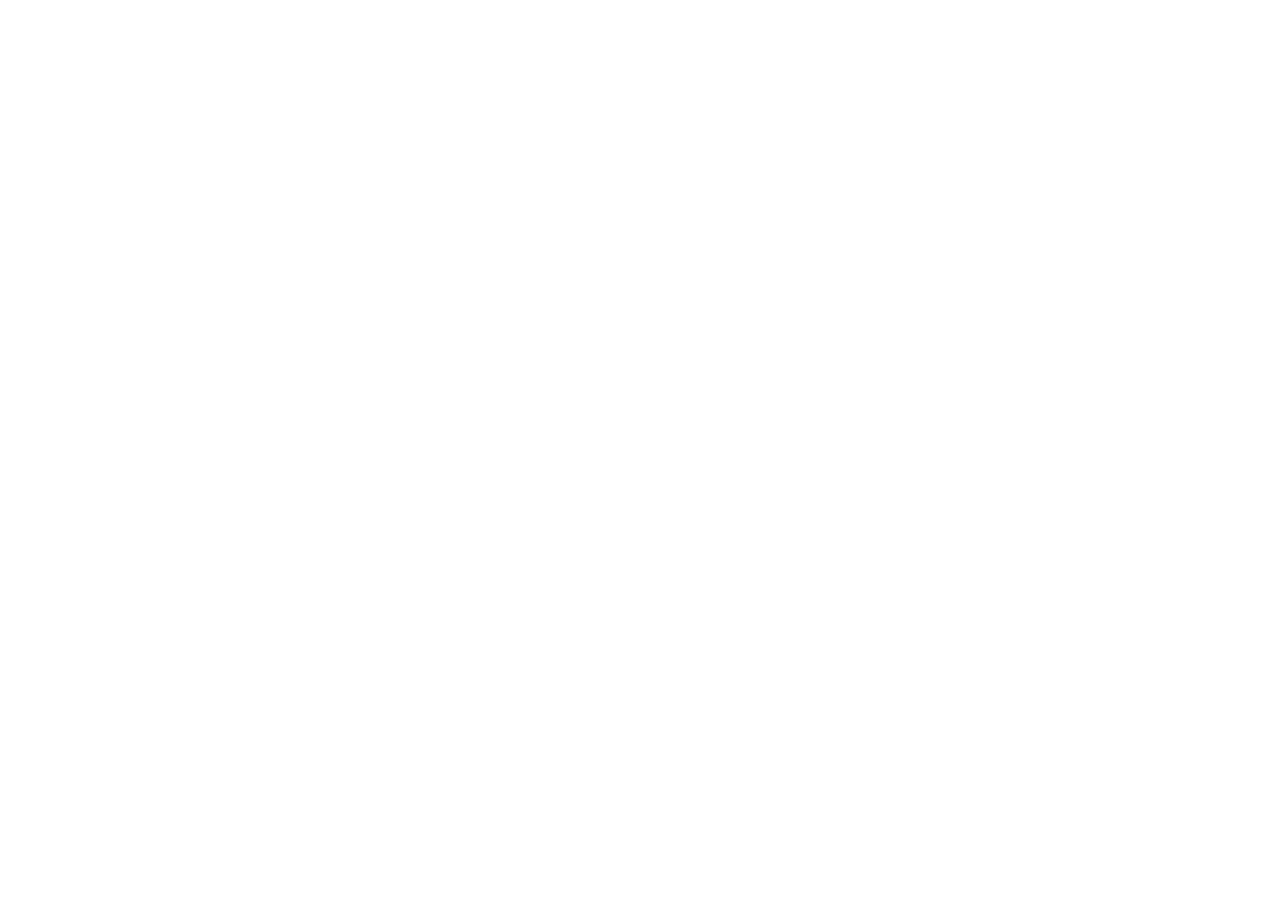
==== index.html @ 443720b5 "index" ====
<!DOCTYPE html>
<html lang="en">
<head>
    <meta charset="UTF-8">
    <meta name="viewport" content="width=device-width, initial-scale=1.0">
    <title>Document</title>
</head>
<body>
    
</body>
</html>
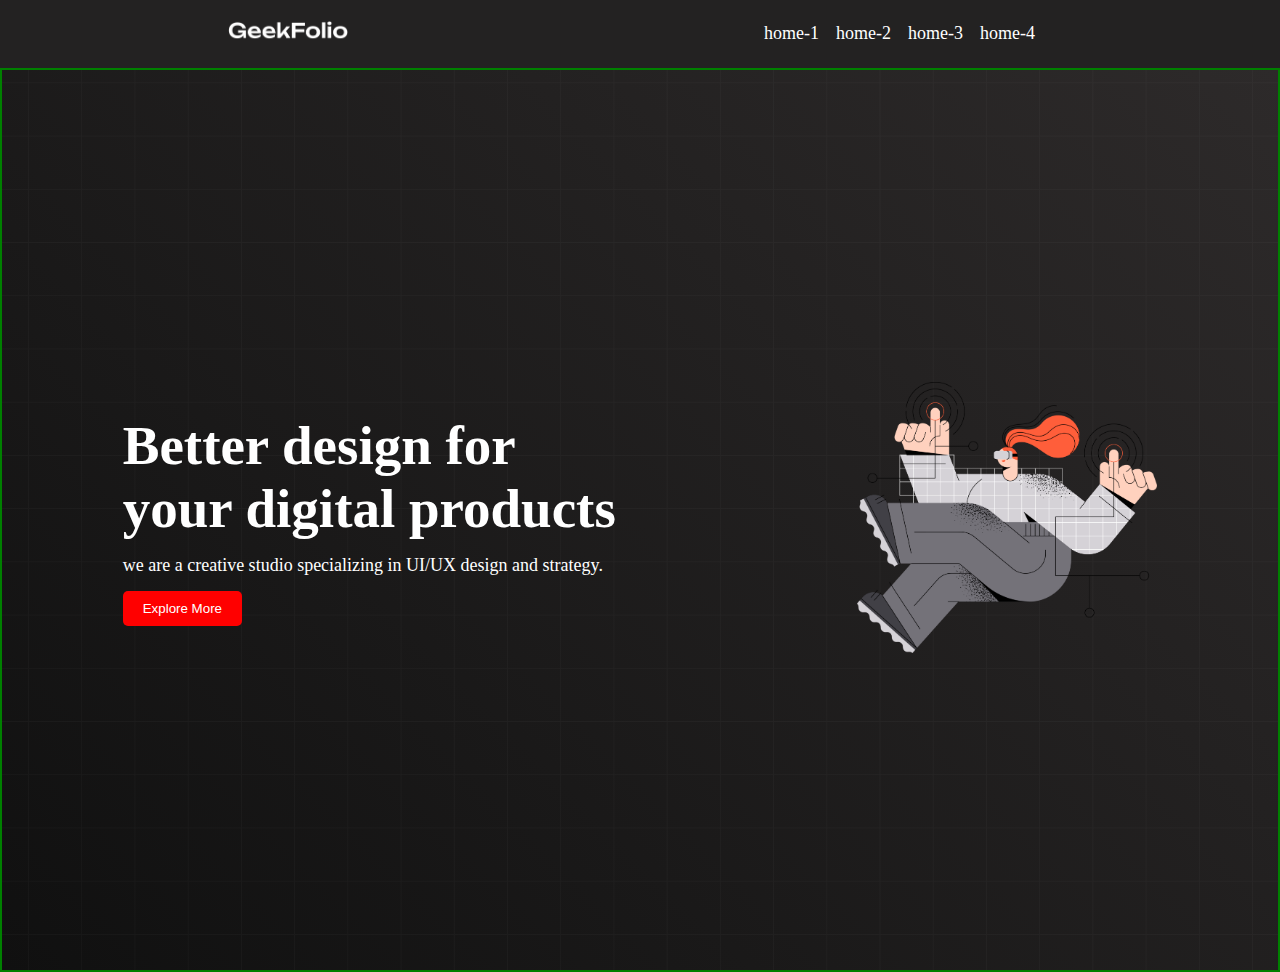
==== commit 28ddfab7: "a banner" ====
--- a/index.html
+++ b/index.html
@@ -4,8 +4,40 @@
     <meta charset="UTF-8">
     <meta name="viewport" content="width=device-width, initial-scale=1.0">
     <title>Document</title>
+    <link rel="stylesheet" href="style.css">
 </head>
 <body>
-    
+    <!-- this is a navbar section -->
+    <header>
+        <nav>
+            <div class="menu-container">
+                <div class="logo">
+                    <img class="logo-photo" src="./logo/logo-light.png" alt="">
+                </div>
+                <div class="menus">
+                    <li class="item">home-1</li>
+                    <li class="item">home-2</li>
+                    <li class="item">home-3</li>
+                    <li class="item">home-4</li>
+                </div>
+            </div>
+        </nav>
+    </header>
+    <main>
+        <section>
+            <div class="banner-container">
+                <div class="banner-text">
+                    <h1 class="title">Better design for <br> your digital products</h1>
+                    <p class="descriotion">we are a creative studio specializing in UI/UX design and strategy.</p>
+                    <button class="btn">Explore More</button>
+                
+                </div>
+                <div class="banner-photo">
+                    <img class="banner-img" src="./images/banner.png" alt="">
+                </div>
+            </div>
+        </section>
+    </main>
+    <footer></footer>
 </body>
 </html>--- a/style.css
+++ b/style.css
@@ -0,0 +1,67 @@
+*{
+    margin: 0px;
+    padding: 0px;
+}
+.menu-container{
+    color: white;
+    background: rgb(35, 34, 34);
+    padding: 20px;
+    list-style: none;
+    display: flex;
+    align-items: center;
+    justify-content: space-around;
+}
+.logo-photo{
+    width: 120px;
+}
+.menus{
+    display: flex;
+    
+}
+.item{
+    margin-right: 10px;
+    padding-right: 7px;
+    font-size: 18px;
+    cursor: pointer;
+}
+.item:hover{
+    color: aqua;
+}
+.banner-img{
+    width: 300px;
+}
+.banner-container{
+    display: flex;
+    justify-content: space-around;
+    height: 100vh;
+    align-items: center;
+    border: 2px solid green;
+    background-image: url("./images/background.png"),linear-gradient(45deg,#101010,#2d2a2a);
+    color: white;
+    background-position: center;
+    background-size: cover;
+    background-repeat: no-repeat;
+}
+.title{
+    font-size: 55px;
+    font-weight: bold;
+}
+.descriotion{
+    font-size: 18px;
+    margin-top: 15px;
+    margin-bottom: 15px;
+}
+.btn{
+    padding: 10px 20px;
+    background-color: red;
+    color: white;
+    border: none;
+    border-radius: 5px;
+
+}
+.btn:hover{
+    color: black;
+    background-color: aqua;
+    cursor: pointer;
+    font-weight:bold;
+}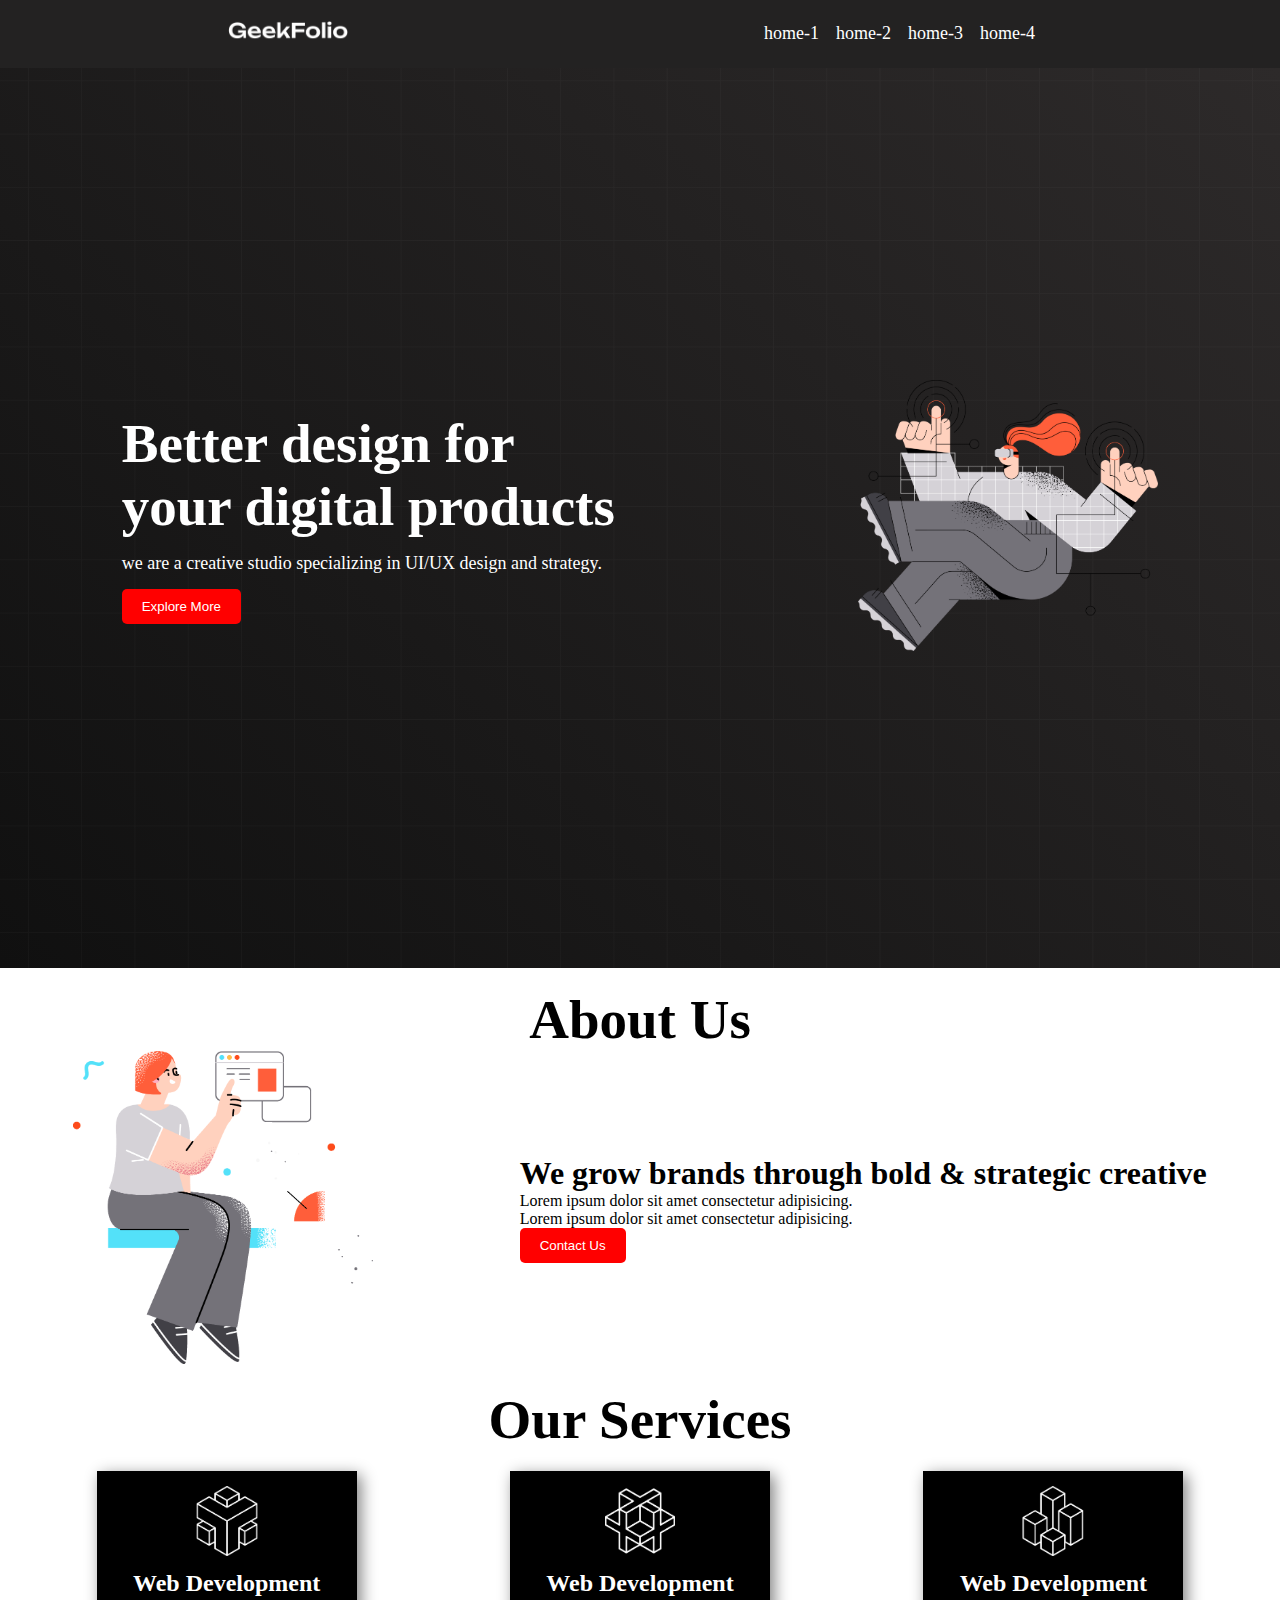
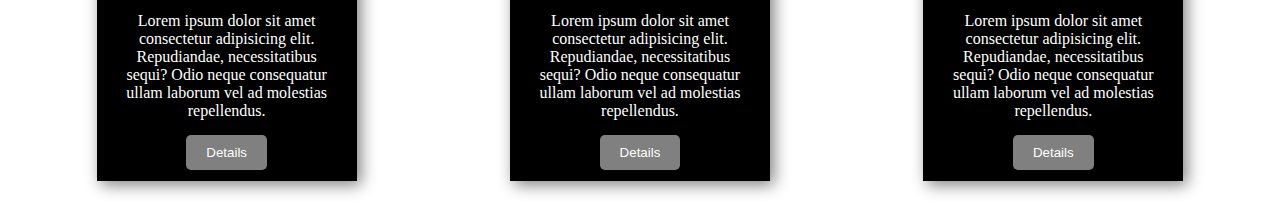
==== commit 367044fc: "service section" ====
--- a/index.html
+++ b/index.html
@@ -1,11 +1,13 @@
 <!DOCTYPE html>
 <html lang="en">
+
 <head>
     <meta charset="UTF-8">
     <meta name="viewport" content="width=device-width, initial-scale=1.0">
     <title>Document</title>
     <link rel="stylesheet" href="style.css">
 </head>
+
 <body>
     <!-- this is a navbar section -->
     <header>
@@ -30,14 +32,60 @@
                     <h1 class="title">Better design for <br> your digital products</h1>
                     <p class="descriotion">we are a creative studio specializing in UI/UX design and strategy.</p>
                     <button class="btn">Explore More</button>
-                
+
                 </div>
                 <div class="banner-photo">
                     <img class="banner-img" src="./images/banner.png" alt="">
                 </div>
             </div>
+
         </section>
+
+
+        <!-- this is about us section -->
+        <section>
+            <h1 class="title about-title">About Us</h1>
+            <div class="about-container">
+                <div class="about-info">
+                    <h1>We grow brands through
+                        bold & strategic creative</h1>
+                    <p>Lorem ipsum dolor sit amet consectetur adipisicing.</p>
+                    <p>Lorem ipsum dolor sit amet consectetur adipisicing.</p>
+                    <button class="btn">Contact Us</button>
+                </div>
+                <div class="about-photo">
+                    <img class="banner-img" src="./images/section.png" alt="">
+                </div>
+            </div>
+        </section>
+        <!-- service section  -->
+        <section>
+            <h1 class="title about-title">Our Services</h1>
+            <div class="service-container">
+                <div class="box">
+                    <img class="icon" src="./icon/0.png" alt="">
+                    <h2 class="box-title">Web Development</h2>
+                    <p class="box-description">Lorem ipsum dolor sit amet consectetur adipisicing elit. Repudiandae, necessitatibus sequi? Odio neque consequatur ullam laborum vel ad molestias repellendus.</p>
+                    <button class="btn box-btn">Details</button>
+                </div>
+                <div class="box">
+                    <img class="icon" src="./icon/1.png" alt="">
+                    <h2 class="box-title">Web Development</h2>
+                    <p class="box-description">Lorem ipsum dolor sit amet consectetur adipisicing elit. Repudiandae, necessitatibus sequi? Odio neque consequatur ullam laborum vel ad molestias repellendus.</p>
+                    <button class="btn box-btn">Details</button>
+                </div>
+                <div class="box">
+                    <img class="icon" src="./icon/2.png" alt="">
+                    <h2 class="box-title">Web Development</h2>
+                    <p class="box-description">Lorem ipsum dolor sit amet consectetur adipisicing elit. Repudiandae, necessitatibus sequi? Odio neque consequatur ullam laborum vel ad molestias repellendus.</p>
+                    <button class="btn box-btn">Details</button>
+                </div>
+            </div>
+        </section>
+
+
     </main>
     <footer></footer>
 </body>
+
 </html>--- a/style.css
+++ b/style.css
@@ -35,7 +35,7 @@
     justify-content: space-around;
     height: 100vh;
     align-items: center;
-    border: 2px solid green;
+    /* border: 2px solid green; */
     background-image: url("./images/background.png"),linear-gradient(45deg,#101010,#2d2a2a);
     color: white;
     background-position: center;
@@ -64,4 +64,44 @@
     background-color: aqua;
     cursor: pointer;
     font-weight:bold;
+}
+.about-container{
+    display: flex;
+    justify-content: space-around;
+    align-items: center;
+    flex-direction: row-reverse;
+}
+.about-title{
+    text-align: center;
+    padding-top: 20px;
+}
+.box{
+    width: 230px;
+    height: 280px;
+    box-shadow: 4px 4px 15px gray;
+    background-color: black;
+    text-align: center;
+    padding: 15px;
+    color: white;
+}
+.icon{
+    width: 70px;
+
+}
+.box-btn{
+   background-color: gray;
+   margin-top: 10px;
+
+}
+.box-title{
+    padding: 10px;
+}
+.box-description{
+    padding: 5px;
+
+}
+.service-container{
+    display: flex;
+    justify-content: space-around;
+    padding: 20px;
 }